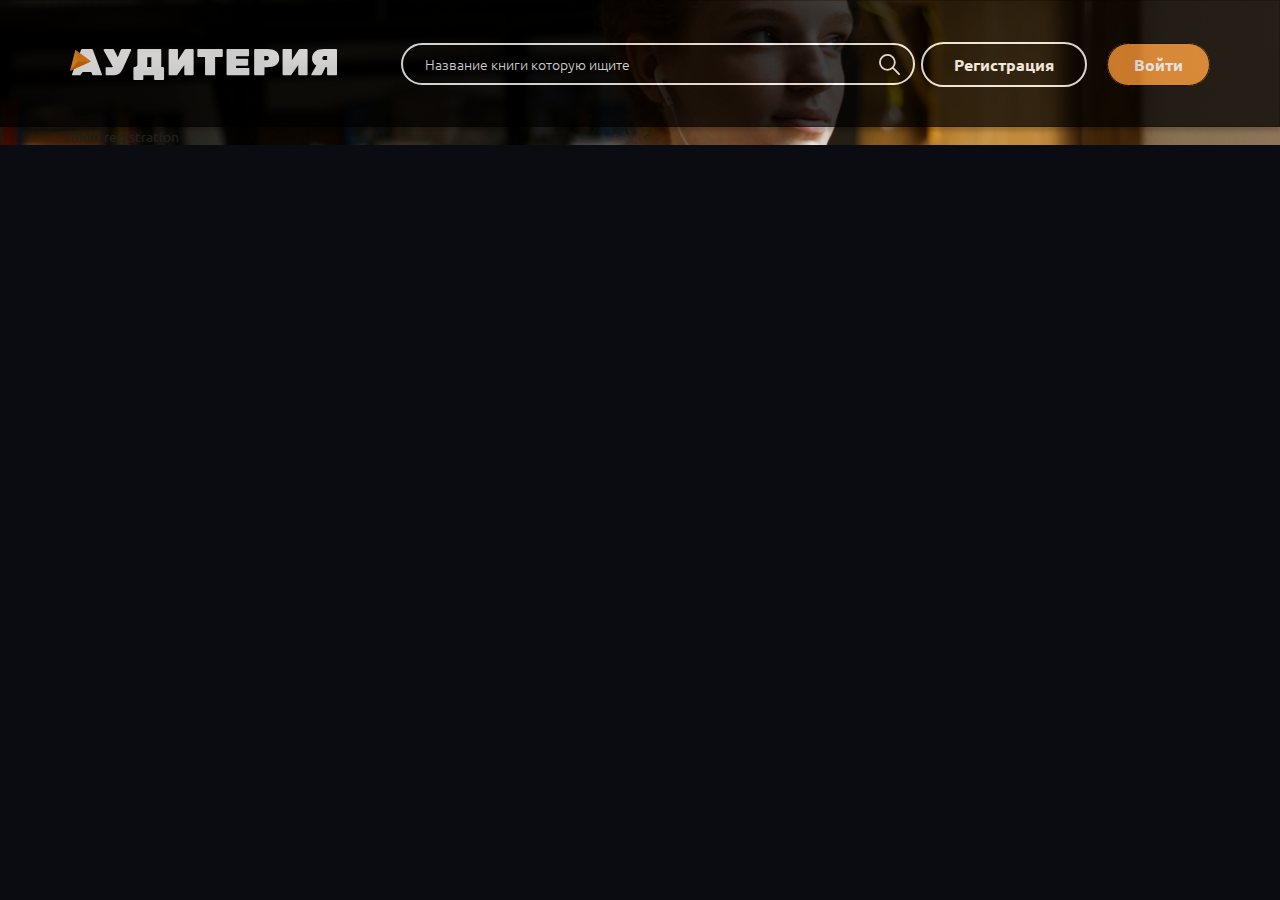
==== index.html @ 84f578bc "feat: aad project" ====
<!DOCTYPE html>
<html lang="en">


<head>
  <meta charset="UTF-8">
  <meta http-equiv="X-UA-Compatible" content="IE=edge">
  <meta name="viewport" content="width=device-width, initial-scale=1.0">
  <link rel="preconnect" href="https://fonts.googleapis.com">
  <link rel="preconnect" href="https://fonts.gstatic.com" crossorigin>
  <link href="https://fonts.googleapis.com/css2?family=Ubuntu:wght@300;400;500;700&display=swap" rel="stylesheet">
  <link rel="stylesheet" href="css/style.min.css">
  <title>Главная</title>
</head>

<body>
  <div class="wrapper">
    <div class="background">
      <header class="header">
    <div class="container">
        <div class="header__wrap">
            <div class="header__logo logo">
                <a href="" class="logo__link">
                    <img src="../img/svg/logo.svg" alt="logo" class="logo__img">
                </a>

            </div>
            <div class="header__search">
                <input class="header__input" type="search" placeholder="Название книги которую ищите">
            </div>
            <div class="header__nav nav">
                <div class="nav__item">
                    <a class="nav__btn nav__btn_registration" href="#">Регистрация</a>
                </div>
                <div class="nav__item">
                    <a class="nav__btn nav__btn_enter" href="#">Войти</a>
                </div>
            </div>


        </div>



    </div>
</header>

      <div class="container">
        <a href="./main.html">main</a>
        <a href="./registration.html">registration</a>
      </div>
    </div>
    <footer></footer>
  </div>
  <script src="js/app.min.js"></script>
</body>


</html>
---- css/style.min.css ----
h1 {
  font-size: 5.0520833333vw;
  font-size: 9.2592592593vh;
}

* {
  box-sizing: border-box;
}

*,
::after,
::before {
  box-sizing: border-box;
}

html {
  scroll-behavior: smooth;
}

body {
  position: relative;
  margin: 0;
  font-family: "Ubuntu", sans-serif;
  margin-left: auto;
  margin-right: auto;
  object-fit: cover;
  background-repeat: no-repeat;
  background-size: cover;
  background-position: center;
  color: #ffffff;
  font-size: 14px;
  background: #0b0c11;
}

img {
  display: block;
  max-width: 100%;
}

h1,
h2,
h3,
h4,
h5,
h6,
p {
  margin: 0;
}

ul,
li {
  margin: 0;
  padding: 0;
  list-style: none;
}

a {
  color: #222;
  text-decoration: none;
  transition: color 0.6s ease;
}

button {
  padding: 0;
  border: none;
  background: none;
  cursor: pointer;
}

.wrapper {
  min-height: 100%;
  overflow: hidden;
}

.container {
  max-width: 1230px;
  width: 100%;
  margin: 0 auto;
  padding: 0 15px;
}

input::-webkit-input-placeholder,
textarea::-webkit-input-placeholder {
  font-family: "Ubuntu";
  font-weight: 300;
  font-size: 14px;
  line-height: 16px;
  align-items: center;
  color: #ffffff;
}

input:-moz-placeholder,
textarea:-moz-placeholder {
  font-family: "Ubuntu";
  font-weight: 300;
  font-size: 14px;
  line-height: 16px;
  align-items: center;
  color: #ffffff;
}

.background {
  background: url(../img/img/main.jpg) center center/cover no-repeat;
}

.background {
  background: url(../img/img/main-book.jpg) center center/cover no-repeat;
}

.header {
  background: rgba(0, 0, 0, 0.92);
  opacity: 0.8;
  border: 1px solid #000000;
  box-shadow: 0px 4px 4px rgba(0, 0, 0, 0.25);
}

.header__wrap {
  padding-top: 42px;
  display: flex;
  justify-content: space-between;
  text-align: center;
  align-items: center;
  padding-bottom: 41px;
}

.header__search {
  position: relative;
  width: 32.125rem;
  height: 2.625rem;
  margin-left: 57px;
}

.header__input {
  width: 100%;
  height: 100%;
  padding: 0.4375rem 3.625rem 0.4375rem 1.375rem;
  border: 2px solid #ffffff;
  border-radius: 50px;
  background: transparent;
  background-image: url(../img/svg/search.svg);
  background-repeat: no-repeat;
  background-position: top 50% right 13px;
  background-size: 1.3125rem;
  font-family: "Ubuntu";
  font-weight: 300;
  font-size: 0.875rem;
  line-height: 1rem;
  align-items: center;
  color: #ffffff;
}

.nav {
  display: flex;
  justify-content: space-between;
  text-align: center;
  align-items: center;
}

.nav__btn {
  font-family: "Ubuntu";
  font-weight: 700;
  font-size: 1rem;
  align-items: center;
  text-align: center;
  color: #ffffff;
  border: 1px solid #000000;
  border-radius: 50px;
}

.nav__btn_enter {
  padding: 0.625rem 1.625rem;
  background: #ec8f32;
  border-radius: 50px;
}

.nav__btn_registration {
  margin-right: 1.25rem;
  padding: 0.625rem 1.9375rem;
  border: 2px solid #ffffff;
  border-radius: 50px;
}

.nav__btn_registration:hover {
  color: #ec8f32;
  border: 2px solid #ec8f32;
}

.nav__btn_enter:hover {
  color: #000000;
}

.header__navigation {
  min-width: 382px;
  display: flex;
  justify-content: space-between;
  align-items: center;
  text-align: center;
}

.header__navigation a {
  font-family: "Ubuntu";
  font-weight: 500;
  font-size: 1rem;
  line-height: 1.125rem;
  align-items: center;
  text-align: center;
  text-decoration-line: underline;
  color: #ffffff;
  transition: text-decoration-line 0.6s ease;
}

.header__navigation a:hover {
  text-decoration-line: none;
}

.header__search-btn {
  width: 21px;
  height: 21px;
}

.main {
  padding-bottom: 165px;
}

.main__wrap {
  padding-top: 166px;
  display: flex;
  justify-content: space-between;
  align-items: center;
}

.main__title {
  max-width: 779px;
  font-family: "Ubuntu";
  font-weight: 700;
  font-size: 3.875rem;
  line-height: 3.75rem;
  background: linear-gradient(266.28deg, #ffffff 29.05%, rgba(255, 255, 255, 0.42) 114.96%);
  -webkit-background-clip: text;
  -webkit-text-fill-color: transparent;
}

.main__text {
  padding-top: 1rem;
  max-width: 34.25rem;
  font-family: "Ubuntu";
  font-weight: 500;
  font-size: 1.5rem;
  line-height: 1.75rem;
  color: #ffffff;
}

.btn__book {
  font-family: "Ubuntu";
  font-weight: 700;
  font-size: 1.5rem;
  line-height: 1.75rem;
  align-items: center;
  text-align: center;
  color: #ffffff;
  padding: 1.625rem 2rem;
  background: #ec8f32;
  border-radius: 50px;
}

.btn__book:hover {
  color: #000000;
}

.swiper-menu {
  max-width: 74px;
  display: flex;
  justify-content: space-between;
  text-align: center;
  align-items: center;
}

.dot {
  cursor: pointer;
  width: 12px;
  height: 12px;
  background: #ffffff;
  margin-top: 30px;
  margin-bottom: 14px;
  display: inline-block;
  border-radius: 50%;
  transition: background-color 0.6s ease;
}

.dot:hover {
  background: #9fdd0d;
}

.dot-active {
  width: 19px;
  height: 19px;
  background: #ec8f32;
}

.novelty {
  padding-top: 2.75rem;
}

.novelty_popular {
  padding-top: 2.1875rem;
}

.novelty_edition {
  padding-top: 2.1875rem;
}

.novelty__wrap {
  display: flex;
  justify-content: space-between;
  text-align: center;
  align-items: center;
  padding-bottom: 37px;
}

.novelty__title {
  font-family: "Ubuntu";
  font-weight: 500;
  font-size: 32px;
  line-height: 37px;
  color: #ffffff;
}

.btn__novelty {
  font-family: "Ubuntu";
  font-weight: 700;
  font-size: 0.75rem;
  align-items: center;
  text-align: center;
  color: #ffffff;
  padding: 12px 27px;
  background: #ec8f32;
  border-radius: 50px;
}

.btn__novelty:hover {
  color: #000000;
}

.card {
  position: relative;
}

.card__wrap {
  display: flex;
  justify-content: space-between;
  align-items: center;
  flex-wrap: wrap;
  column-gap: 10px;
}

.card__item {
  width: 200px;
  padding-bottom: 60px;
}

.card__description {
  height: 96px;
  padding-top: 21px;
}

.card__text {
  font-family: "Ubuntu";
  font-weight: 300;
  font-size: 16px;
  line-height: 18px;
  padding-bottom: 10px;
  color: #adadad;
  max-width: 169px;
  white-space: nowrap;
  overflow: hidden;
  text-overflow: ellipsis;
}

.card__title {
  max-width: 198px;
  font-family: "Ubuntu";
  font-weight: 500;
  font-size: 21px;
  line-height: 24px;
  color: #ffffff;
  overflow: hidden;
  text-overflow: ellipsis;
}

.card__img {
  border: 1px solid #000000;
  border-radius: 20px;
}

.slider-icon {
  width: 20px;
  height: 38px;
  background-size: 38px 38px;
  background-position: center center;
  background-repeat: no-repeat;
  background-color: transparent;
  outline: 0;
  cursor: pointer;
  transition: 0.3s;
}

.slider-icon {
  position: absolute;
  top: 23%;
  cursor: pointer;
}

.slide-prev {
  left: -45px;
  background-image: url(../img/svg/slider-prev.svg);
}

.slide-next {
  right: -36px;
  background-image: url(../img/svg/slider-next.svg);
}

.play {
  position: relative;
}

.play__18 {
  position: absolute;
  top: 5%;
  left: 14px;
  width: 33px;
  height: 28px;
  background-repeat: no-repeat;
  background-color: transparent;
  outline: 0;
  cursor: pointer;
  transition: 0.3s;
  background-image: url(../img/svg/btn-18.svg);
}

.play__button {
  position: absolute;
  top: 6%;
  right: 10px;
  width: 44px;
  height: 44px;
  background-repeat: no-repeat;
  background-color: transparent;
  outline: 0;
  cursor: pointer;
  transition: 0.3s;
  background-image: url(../img/svg/play.svg);
}

.card__author {
  display: flex;
  justify-content: space-between;
}

.card__icons-btn path {
  -webkit-transition: fill 0.3s;
  transition: fill 0.3s;
}

.card__icons-btn:hover path {
  fill: green;
  stroke: #fff;
}

.card__icons path {
  -webkit-transition: fill 0.3s;
  transition: fill 0.3s;
}

.card__icons:hover path {
  stroke: #ec8f32;
}

.novelty__choice {
  display: flex;
}

.novelty__title_yellow {
  text-decoration-line: underline;
  color: #ec8f32;
}

.novelty__choice h2:nth-child(2) {
  padding-left: 33px;
  padding-right: 28px;
}

.compilations {
  padding-top: 58px;
  padding-bottom: 159px;
}

.compilations__wrap {
  display: flex;
  justify-content: space-between;
  align-items: center;
}

.compilations__card {
  width: 273px;
  height: 163px;
  background: #ffffff;
  border-radius: 25px;
  background-repeat: no-repeat;
  background-size: cover;
  background-position: center;
}

.compilations__card_road {
  background: url(../img/img/compilations-1.jpg);
}

.compilations__card_relax {
  background: url(../img/img/compilations-2.jpg);
}

.compilations__card_stady {
  background: url(../img/img/compilations-3.jpg);
}

.compilations__card_work {
  background: url(../img/img/compilations-4.jpg);
}

.compilations__title {
  font-family: "Ubuntu";
  font-weight: 700;
  font-size: 24px;
  line-height: 60px;
  color: #ffffff;
  padding-top: 89px;
  padding-left: 30px;
}

.compilations__title-popular {
  font-family: "Ubuntu";
  font-style: normal;
  font-weight: 500;
  font-size: 32px;
  line-height: 37px;
  color: #ffffff;
  padding-bottom: 39px;
}

.trend {
  display: flex;
  justify-content: space-between;
  flex-wrap: wrap;
  gap: 30px;
}

.trend__item {
  width: 36.4375rem;
  opacity: 0.6;
  border: 2.5px solid rgba(255, 255, 255, 0.3);
  border-radius: 25px;
}

.trend__wrap {
  display: flex;
  justify-content: space-between;
  align-items: center;
  padding: 34px 40px 38px 55px;
}

.trend__text {
  padding-left: 59px;
  max-width: 427px;
  font-family: "Ubuntu";
  font-weight: 500;
  font-size: 21px;
  line-height: 28px;
  display: flex;
  align-items: center;
  color: #ffffff;
}

@media (max-width: 1286px) {
  .container {
    max-width: 76.875rem;
    width: 100%;
    margin: 0 auto;
    padding: 0 45px;
  }
}
@media (max-width: 1178px) {
  .header__search {
    margin-left: 5px;
    margin-right: 5px;
  }
  .logo__img {
    width: 16.5625rem;
  }
}
@media (max-width: 946px) {
  .header__search {
    margin-left: 5px;
    margin-right: 5px;
  }
}
@media (max-width: 64em) {
  html {
    font-size: 12px;
  }
}
@media (max-width: 48em) {
  html {
    font-size: 10px;
  }
}
@media (max-width: 44em) {
  html {
    font-size: 9px;
  }
}
@media (max-width: 38em) {
  html {
    font-size: 8px;
  }
}
@media (max-width: 34em) {
  html {
    font-size: 7px;
  }
}
@media (max-width: 30em) {
  html {
    font-size: 6px;
  }
}
@media (max-width: 26em) {
  html {
    font-size: 4.5px;
  }
}
@media (max-width: 21em) {
  html {
    font-size: 4.4px;
  }
}
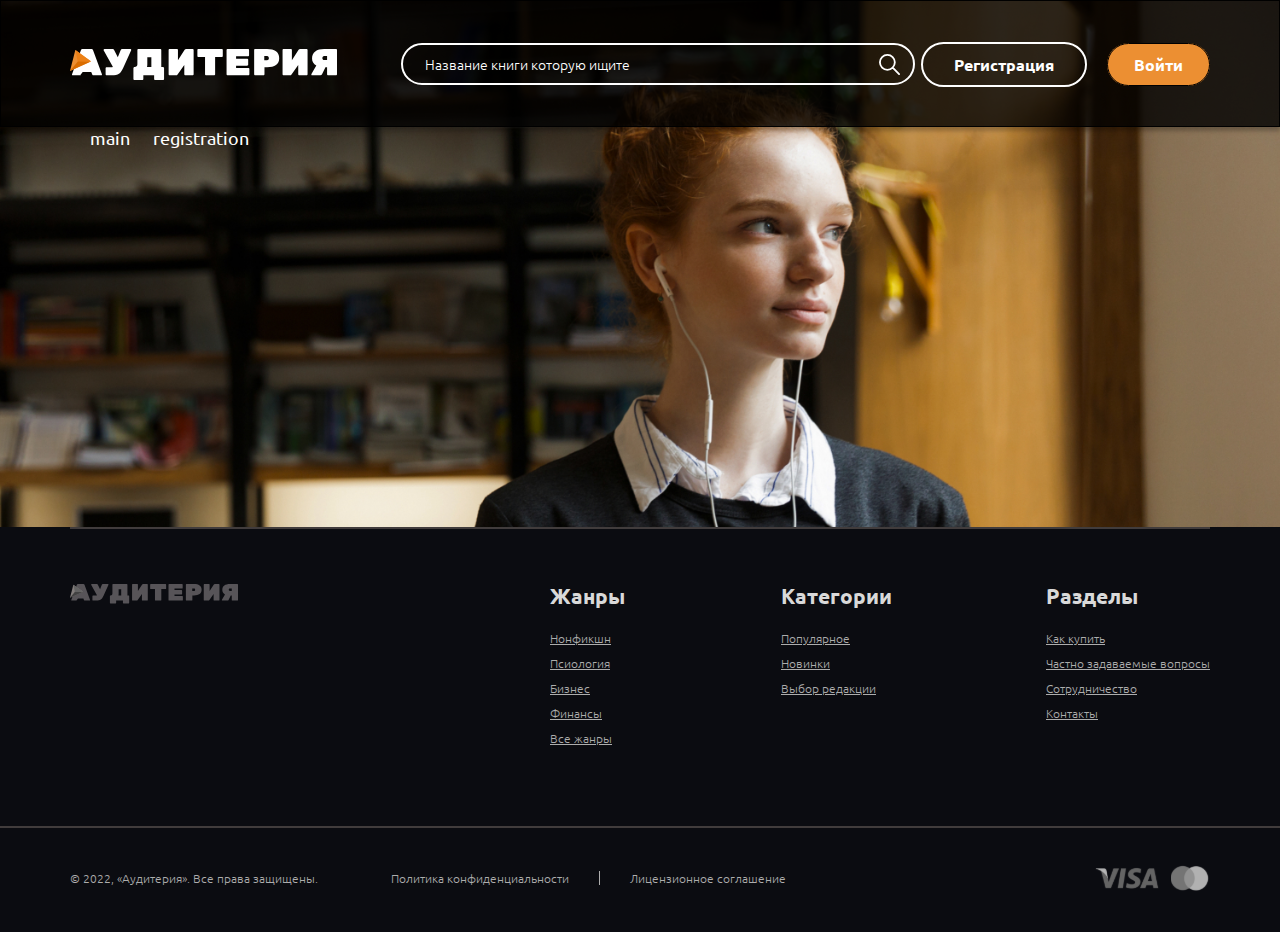
==== commit 93107b22: "feat: media" ====
--- a/index.html
+++ b/index.html
@@ -9,6 +9,7 @@
   <link rel="preconnect" href="https://fonts.googleapis.com">
   <link rel="preconnect" href="https://fonts.gstatic.com" crossorigin>
   <link href="https://fonts.googleapis.com/css2?family=Ubuntu:wght@300;400;500;700&display=swap" rel="stylesheet">
+  <link rel="stylesheet" href="https://cdn.jsdelivr.net/npm/swiper@8/swiper-bundle.min.css">
   <link rel="stylesheet" href="css/style.min.css">
   <title>Главная</title>
 </head>
@@ -36,7 +37,11 @@
                     <a class="nav__btn nav__btn_enter" href="#">Войти</a>
                 </div>
             </div>
-
+            <div class="hamburger">
+                <span class="hamburger-span"></span>
+                <span class="hamburger-span"></span>
+                <span class="hamburger-span"></span>
+            </div>
 
         </div>
 
@@ -44,13 +49,108 @@
 
     </div>
 </header>
+      <main class="main-link">
+        <div class="container">
+          <a class="main-link__link" href="./main.html">main</a>
+          <a class="main-link__link" href="./registration.html">registration</a>
+        </div>
+      </main>
+    </div>
 
-      <div class="container">
-        <a href="./main.html">main</a>
-        <a href="./registration.html">registration</a>
+    <footer class="footer">
+  <div class="container">
+    <div class="line"></div>
+    <div class="grid">
+      <div class="grid__item">
+        <div class="logo logo_footer">
+          <a href="#" class="logo__link">
+            <img class="logo__img-footer" src="../img/svg/logo-footer.svg" alt="logo">
+          </a>
+        </div>
+      </div>
+      <div class="grid__item grid__item_none">
+        <h3 class="grid__title">Жанры</h3>
+        <nav class="footer__nav nav-footer">
+          <ul class="nav-footer__item">
+            <li>
+              <a href="#" class="nav-footer__link">Нонфикшн</a>
+            </li>
+            <li>
+              <a href="#" class="nav-footer__link"> Псиология</a>
+            </li>
+            <li>
+              <a href="#" class="nav-footer__link">Бизнес</a>
+            </li>
+            <li>
+              <a href="#" class="nav-footer__link">Финансы</a>
+            </li>
+            <li>
+              <a href="#" class="nav-footer__link">Все жанры</a>
+            </li>
+          </ul>
+        </nav>
+
+      </div>
+      <div class="grid__item grid__item_none">
+        <h3 class="grid__title">Категории</h3>
+        <nav class="footer__nav nav-footer">
+          <ul class="nav-footer__item">
+            <li>
+              <a href="#" class="nav-footer__link">Популярное</a>
+            </li>
+            <li>
+              <a href="#" class="nav-footer__link"> Новинки</a>
+            </li>
+            <li>
+              <a href="#" class="nav-footer__link">Выбор редакции</a>
+            </li>
+
+          </ul>
+        </nav>
+
+      </div>
+      <div class="grid__item grid__item_none">
+        <h3 class="grid__title">Разделы</h3>
+        <nav class="footer__nav nav-footer">
+          <ul class="nav-footer__item">
+            <li>
+              <a href="#" class="nav-footer__link">Как купить</a>
+            </li>
+            <li>
+              <a href="#" class="nav-footer__link"> Частно задаваемые вопросы</a>
+            </li>
+            <li>
+              <a href="#" class="nav-footer__link">Сотрудничество</a>
+            </li>
+            <li>
+              <a href="#" class="nav-footer__link">Контакты</a>
+            </li>
+
+          </ul>
+        </nav>
+
       </div>
     </div>
-    <footer></footer>
+
+  </div>
+  <div class="footer__line"></div>
+  <div class="container">
+    <div class="footer__wrap">
+      <div class="footer__item">
+        <p class="footer__text footer__text_padding">© 2022, «Аудитерия». Все права защищены.</p>
+        <div class="footer__element">
+          <p class="footer__text">Политика конфиденциальности</p>
+          <p class="footer__text">Лицензионное соглашение</p>
+        </div>
+      </div>
+      <div class="footer__img">
+        <img src="../img/svg/visa.svg" alt="visa">
+        <img src="../img/svg/masercard.svg" alt="Mastercard">
+      </div>
+    </div>
+  </div>
+
+</footer>
   </div>
   <script src="js/app.min.js"></script>
 </body>
--- a/css/style.min.css
+++ b/css/style.min.css
@@ -69,7 +69,17 @@
 
 .wrapper {
   min-height: 100%;
+  display: flex;
+  flex-direction: column;
   overflow: hidden;
+}
+
+.wrapper > main {
+  flex: 1 1 auto;
+}
+
+.wrapper > * {
+  min-width: 0;
 }
 
 .container {
@@ -99,6 +109,16 @@
   color: #ffffff;
 }
 
+.main-link {
+  height: 400px;
+}
+
+.main-link__link {
+  color: #fff;
+  font-size: 18px;
+  padding-left: 20px;
+}
+
 .background {
   background: url(../img/img/main.jpg) center center/cover no-repeat;
 }
@@ -108,8 +128,7 @@
 }
 
 .header {
-  background: rgba(0, 0, 0, 0.92);
-  opacity: 0.8;
+  background: rgba(0, 0, 0, 0.8);
   border: 1px solid #000000;
   box-shadow: 0px 4px 4px rgba(0, 0, 0, 0.25);
 }
@@ -190,7 +209,6 @@
 }
 
 .header__navigation {
-  min-width: 382px;
   display: flex;
   justify-content: space-between;
   align-items: center;
@@ -218,12 +236,61 @@
   height: 21px;
 }
 
+.hamburger {
+  display: none;
+  position: absolute;
+  right: 22px;
+  top: 53px;
+  transform: translateY(-50%);
+  cursor: pointer;
+  z-index: 50;
+  width: 25px;
+  height: 16px;
+}
+
+.hamburger-span {
+  display: block;
+  height: 2.31px;
+  width: 100%;
+  background-color: #ffffff;
+  margin-bottom: 4.54px;
+  transition: all 0.5s;
+}
+
+.header__wrap {
+  display: flex;
+  justify-content: space-between;
+  align-items: center;
+  text-align: center;
+}
+
+.nav__menu {
+  min-width: 23.875rem;
+  display: flex;
+  justify-content: space-between;
+  align-items: center;
+  text-align: center;
+  padding-left: 5px;
+  padding-right: 5px;
+}
+
+.nav__link {
+  font-weight: 600;
+  font-size: 14px;
+  line-height: 21px;
+  color: #8c8c8c;
+}
+
+.header__active {
+  padding-left: 5px;
+}
+
 .main {
-  padding-bottom: 165px;
+  padding-bottom: 10.3125rem;
 }
 
 .main__wrap {
-  padding-top: 166px;
+  padding-top: 10.375rem;
   display: flex;
   justify-content: space-between;
   align-items: center;
@@ -297,19 +364,23 @@
   background: #ec8f32;
 }
 
-.novelty {
+.audiobook {
+  padding-top: 6.25rem;
+}
+
+.audiobook_popular {
+  padding-top: 2.1875rem;
+}
+
+.audiobook_edition {
+  padding-top: 2.1875rem;
+}
+
+.audiobook_tabs {
   padding-top: 2.75rem;
 }
 
-.novelty_popular {
-  padding-top: 2.1875rem;
-}
-
-.novelty_edition {
-  padding-top: 2.1875rem;
-}
-
-.novelty__wrap {
+.audiobook__wrap {
   display: flex;
   justify-content: space-between;
   text-align: center;
@@ -317,15 +388,15 @@
   padding-bottom: 37px;
 }
 
-.novelty__title {
+.audiobook__title {
   font-family: "Ubuntu";
   font-weight: 500;
-  font-size: 32px;
-  line-height: 37px;
-  color: #ffffff;
-}
-
-.btn__novelty {
+  font-size: 2rem;
+  line-height: 2.3125rem;
+  color: #ffffff;
+}
+
+.btn__audiobook {
   font-family: "Ubuntu";
   font-weight: 700;
   font-size: 0.75rem;
@@ -337,7 +408,7 @@
   border-radius: 50px;
 }
 
-.btn__novelty:hover {
+.btn__audiobook:hover {
   color: #000000;
 }
 
@@ -366,8 +437,8 @@
 .card__text {
   font-family: "Ubuntu";
   font-weight: 300;
-  font-size: 16px;
-  line-height: 18px;
+  font-size: 1rem;
+  line-height: 1.125rem;
   padding-bottom: 10px;
   color: #adadad;
   max-width: 169px;
@@ -380,8 +451,8 @@
   max-width: 198px;
   font-family: "Ubuntu";
   font-weight: 500;
-  font-size: 21px;
-  line-height: 24px;
+  font-size: 1.3125rem;
+  line-height: 1.5rem;
   color: #ffffff;
   overflow: hidden;
   text-overflow: ellipsis;
@@ -420,11 +491,11 @@
   background-image: url(../img/svg/slider-next.svg);
 }
 
-.play {
+.element {
   position: relative;
 }
 
-.play__18 {
+.element__18 {
   position: absolute;
   top: 5%;
   left: 14px;
@@ -438,7 +509,7 @@
   background-image: url(../img/svg/btn-18.svg);
 }
 
-.play__button {
+.element__button {
   position: absolute;
   top: 6%;
   right: 10px;
@@ -476,16 +547,16 @@
   stroke: #ec8f32;
 }
 
-.novelty__choice {
-  display: flex;
-}
-
-.novelty__title_yellow {
+.audiobook__choice {
+  display: flex;
+}
+
+.audiobook__title_yellow {
   text-decoration-line: underline;
   color: #ec8f32;
 }
 
-.novelty__choice h2:nth-child(2) {
+.audiobook__choice button:nth-child(2) {
   padding-left: 33px;
   padding-right: 28px;
 }
@@ -530,8 +601,8 @@
 .compilations__title {
   font-family: "Ubuntu";
   font-weight: 700;
-  font-size: 24px;
-  line-height: 60px;
+  font-size: 1.5rem;
+  line-height: 3.75rem;
   color: #ffffff;
   padding-top: 89px;
   padding-left: 30px;
@@ -541,8 +612,8 @@
   font-family: "Ubuntu";
   font-style: normal;
   font-weight: 500;
-  font-size: 32px;
-  line-height: 37px;
+  font-size: 2rem;
+  line-height: 2.3125rem;
   color: #ffffff;
   padding-bottom: 39px;
 }
@@ -573,11 +644,202 @@
   max-width: 427px;
   font-family: "Ubuntu";
   font-weight: 500;
+  font-size: 1.3125rem;
+  line-height: 1.75rem;
+  display: flex;
+  align-items: center;
+  color: #ffffff;
+}
+
+.online-store {
+  padding-top: 10.3125rem;
+  padding-bottom: 169px;
+}
+
+.online-store__wrap {
+  display: flex;
+  justify-content: space-between;
+  align-items: center;
+  text-align: center;
+}
+
+.advantages {
+  padding-top: 12px;
+  padding-bottom: 10.8125rem;
+}
+
+.advantages__wrap {
+  border: 3px solid rgba(255, 255, 255, 0.3);
+  border-radius: 25px;
+  position: relative;
+}
+
+.advantages__element {
+  padding: 37px 67px 50px 309px;
+  display: flex;
+  justify-content: space-between;
+  align-items: center;
+}
+
+.advantages__title {
+  font-family: "Ubuntu";
+  font-style: normal;
+  font-weight: 700;
+  font-size: 2rem;
+  line-height: 3.75rem;
+  background: linear-gradient(266.28deg, #ffffff 29.05%, rgba(255, 255, 255, 0.28) 114.96%);
+  -webkit-background-clip: text;
+  -webkit-text-fill-color: transparent;
+}
+
+.advantages__text {
+  max-width: 33.375rem;
+  font-family: "Ubuntu";
+  font-weight: 300;
+  font-size: 1.125rem;
+  line-height: 120.9%;
+  color: #ffffff;
+}
+
+.advantages__btn {
+  padding-top: 23px;
+  width: 235px;
+}
+
+.btn__advantages {
+  font-family: "Ubuntu";
+  font-weight: 700;
+  font-size: 1.125rem;
+  line-height: 1.3125rem;
+  color: #ffffff;
+  padding: 1.4375rem 2rem;
+  background: #ec8f32;
+  border-radius: 50px;
+}
+
+.btn__advantages:hover {
+  color: #000000;
+}
+
+.advantages__img {
+  position: absolute;
+  top: -27px;
+  left: -4px;
+}
+
+.advantages__img img {
+  width: 266px;
+  height: 266px;
+  background: #ffffff;
+  border-radius: 25px;
+}
+
+.advantages__button {
+  position: absolute;
+  top: 33%;
+  right: 82px;
+  width: 94px;
+  height: 94px;
+  background-repeat: no-repeat;
+  background-color: transparent;
+  outline: 0;
+  cursor: pointer;
+  transition: 0.3s;
+  background-image: url(../img/svg/play-btn.svg);
+}
+
+.grid {
+  display: grid;
+  grid-template-columns: 1fr 200px 234px 164px;
+  grid-template-rows: 1fr;
+  grid-gap: 31px;
+  padding-bottom: 75px;
+}
+
+.grid__title {
+  font-family: "Ubuntu";
+  font-weight: 700;
   font-size: 21px;
-  line-height: 28px;
-  display: flex;
-  align-items: center;
-  color: #ffffff;
+  line-height: 60px;
+  color: #d9d9d9;
+  margin-top: -12px;
+}
+
+.line {
+  margin: 0 0 49px 0;
+  border: 1px solid #413c3c;
+}
+
+.footer__line {
+  margin: 0 0 37px 0;
+  border: 1px solid #413c3c;
+}
+
+.nav-footer__link {
+  font-family: "Ubuntu";
+  font-weight: 300;
+  font-size: 12px;
+  line-height: 25px;
+  text-decoration-line: underline;
+  color: #adadad;
+}
+
+.footer__wrap {
+  display: flex;
+  justify-content: space-between;
+  text-align: center;
+  align-items: center;
+  padding-bottom: 2.5625rem;
+}
+
+.footer__text {
+  font-family: "Ubuntu";
+  font-weight: 300;
+  font-size: 12px;
+  line-height: 14px;
+  color: #adadad;
+}
+
+.footer__info-tel {
+  margin-top: 20px;
+  display: flex;
+}
+
+.footer__tel {
+  margin-right: 20px;
+}
+
+.logo_footer {
+  padding: 6px 0px;
+}
+
+.footer__item {
+  display: flex;
+}
+
+.footer__text_padding {
+  padding-right: 4.5625rem;
+}
+
+.footer__element p:first-child {
+  padding-right: 1.875rem;
+}
+
+.footer__element p:last-child {
+  border-left: 1px solid;
+  padding-left: 1.875rem;
+}
+
+.footer__img {
+  display: flex;
+}
+
+.footer__img img:first-child {
+  padding-right: 0.625rem;
+}
+
+.footer__element {
+  display: flex;
 }
 
 @media (max-width: 1286px) {
@@ -587,8 +849,18 @@
     margin: 0 auto;
     padding: 0 45px;
   }
+  .advantages__text {
+    max-width: 30.375rem;
+  }
 }
 @media (max-width: 1178px) {
+  html {
+    font-size: 13px;
+  }
+  .advantages__title {
+    font-size: 1.8rem;
+    line-height: 1.75rem;
+  }
   .header__search {
     margin-left: 5px;
     margin-right: 5px;
@@ -596,50 +868,443 @@
   .logo__img {
     width: 16.5625rem;
   }
+  .header__navigation {
+    min-width: 18.75rem;
+  }
+  .card__item {
+    padding-bottom: 20px;
+  }
+  .compilations {
+    padding-top: 28px;
+    padding-bottom: 59px;
+  }
+  .online-store {
+    padding-top: 10rem;
+    padding-bottom: 69px;
+  }
+  .advantages__img img {
+    width: 16.625rem;
+    height: 16.625rem;
+  }
+  .advantages__button {
+    position: absolute;
+    top: 33%;
+    right: 5.125rem;
+    width: 5.875rem;
+    height: 5.875rem;
+    background-size: 3.75rem 3.75rem;
+    background-repeat: no-repeat;
+    background-color: transparent;
+    outline: 0;
+    cursor: pointer;
+    transition: 0.3s;
+    background-image: url(../img/svg/play-btn.svg);
+  }
+  .advantages__element {
+    padding: 37px 67px 50px 230px;
+  }
 }
 @media (max-width: 946px) {
+  .advantages__img img {
+    width: 218px;
+    height: 208px;
+  }
   .header__search {
     margin-left: 5px;
     margin-right: 5px;
   }
+  .compilations__card {
+    width: 15.625rem;
+  }
+  .advantages__img img {
+    width: 236px;
+    height: 236px;
+  }
+  .advantages__element {
+    padding: 47px 48px 50px 248px;
+  }
+  .advantages__item {
+    padding-right: 15px;
+  }
+  .online-store__wrap div:nth-last-child(n+2) {
+    padding-right: 10px;
+  }
+  .grid {
+    grid-template-columns: 1fr 85px 118px 164px;
+    grid-gap: 6px;
+  }
 }
 @media (max-width: 64em) {
   html {
     font-size: 12px;
   }
+  .advantages__btn {
+    width: 231px;
+  }
+  .advantages__element {
+    padding: 32px 0px 24px 240px;
+  }
+  .advantages__button {
+    top: 33%;
+    right: 88px;
+    width: 60px;
+    height: 60px;
+    background-size: 60px 60px;
+  }
+  .btn__advantages {
+    padding: 1.4375rem 1rem;
+  }
 }
 @media (max-width: 48em) {
   html {
     font-size: 10px;
   }
+  .advantages__img img {
+    width: 211px;
+    height: 203px;
+  }
 }
 @media (max-width: 44em) {
   html {
-    font-size: 9px;
+    font-size: 10px;
   }
 }
 @media (max-width: 38em) {
   html {
-    font-size: 8px;
+    font-size: 10px;
   }
 }
 @media (max-width: 34em) {
   html {
-    font-size: 7px;
-  }
-}
-@media (max-width: 30em) {
-  html {
-    font-size: 6px;
-  }
-}
-@media (max-width: 26em) {
-  html {
-    font-size: 4.5px;
-  }
-}
-@media (max-width: 21em) {
-  html {
-    font-size: 4.4px;
+    font-size: 8px;
+  }
+  .nav-active {
+    padding-left: 20px;
+    display: none;
+    position: absolute;
+    top: 0;
+    right: -100%;
+    width: 220px;
+    height: 236px;
+    transition: 0.6s all;
+    z-index: 200;
+    background: #000000;
+    box-shadow: -15px 4px 40px rgba(25, 70, 186, 0.1);
+  }
+  .header__active {
+    padding-left: 20px;
+    display: none;
+    position: absolute;
+    top: 116px;
+    right: -100%;
+    width: 220px;
+    height: 236px;
+    transition: 0.6s all;
+    z-index: 200;
+    background: #000000;
+    box-shadow: -15px 4px 40px rgba(25, 70, 186, 0.1);
+  }
+  .nav__menu {
+    padding-top: 42px;
+    flex-direction: column;
+    text-align: start;
+    align-items: flex-start;
+  }
+  .header__nav {
+    padding-top: 10px;
+    flex-direction: column;
+    text-align: start;
+    align-items: flex-start;
+  }
+  .nav__item {
+    padding-bottom: 18px;
+    padding-top: 6px;
+  }
+  .nav__link {
+    font-weight: 700;
+    font-size: 30px;
+    line-height: 50px;
+    color: #ffffff;
+  }
+  .vigorous {
+    display: block;
+    right: 0;
+  }
+  .hamburger {
+    display: block;
+    right: 36px;
+    top: 50px;
+    z-index: 300;
+  }
+  .hamburger-span {
+    height: 2.31px;
+  }
+  .hamburger-active .hamburger-span {
+    margin-bottom: -2px;
+  }
+  .hamburger-active .hamburger-span:nth-child(1) {
+    background: #ffffff;
+    transform: translateY(3px) rotate(-45deg);
+  }
+  .hamburger-active .hamburger-span:nth-child(2) {
+    display: none;
+  }
+  .hamburger-active .hamburger-span:nth-child(3) {
+    background: #ffffff;
+    transform: translateY(3px) rotate(45deg);
+  }
+  .main__wrap {
+    padding-top: 119px;
+    flex-direction: column;
+    text-align: start;
+    align-items: flex-start;
+  }
+  .logo__img {
+    width: 206.71px;
+  }
+  .main__title {
+    font-size: 38px;
+    line-height: 41px;
+  }
+  .main__text {
+    padding-top: 18px;
+    font-size: 21px;
+    line-height: 24px;
+    max-width: 46.25rem;
+  }
+  .container {
+    padding: 0 32px;
+  }
+  .header__search-btn {
+    margin-right: 63px;
+  }
+  .header__navigation a {
+    font-size: 2rem;
+    line-height: 26px;
+  }
+  .nav__btn {
+    font-size: 2rem;
+  }
+  .main__btn {
+    margin-top: 58px;
+  }
+  .btn__book {
+    font-size: 18px;
+    line-height: 21px;
+    padding: 20px 33px;
+  }
+  .swiper-menu {
+    margin-left: auto;
+    margin-right: auto;
+    padding-top: 83px;
+  }
+  .main {
+    padding-bottom: 30px;
+  }
+  .background {
+    background-position: 54% 75%;
+  }
+  .audiobook_new {
+    display: none;
+  }
+  .audiobook_popular {
+    display: none;
+  }
+  .audiobook_edition {
+    display: none;
+  }
+  .audiobook__btn {
+    display: none;
+  }
+  .audiobook__title_choice {
+    display: none;
+  }
+  .card__title-span {
+    display: none;
+  }
+  .audiobook_tabs {
+    padding-top: 61px;
+  }
+  .audiobook__title {
+    font-size: 32px;
+    line-height: 37px;
+  }
+  .card__text {
+    font-size: 16px;
+    line-height: 18px;
+  }
+  .card__title {
+    font-size: 21px;
+    line-height: 24px;
+  }
+  .card__item {
+    width: 160px;
+  }
+  .card__description {
+    height: 103px;
+    padding-top: 13px;
+  }
+  .compilations__title-popular {
+    font-size: 32px;
+    line-height: 37px;
+    padding-bottom: 31px;
+  }
+  .compilations {
+    padding-top: 51px;
+    padding-bottom: 85px;
+  }
+  .compilations__card_relax {
+    display: none;
+  }
+  .compilations__card_stady {
+    display: none;
+  }
+  .compilations__card_work {
+    display: none;
+  }
+  .compilations__title {
+    font-size: 24px;
+    padding-top: 107px;
+  }
+  .compilations__card {
+    width: 273px;
+  }
+  .trend__item {
+    width: 359px;
+  }
+  .trend__text {
+    font-size: 18px;
+    line-height: 24px;
+    padding-left: 0px;
+    max-width: 297px;
+  }
+  .trend__wrap {
+    flex-direction: column;
+    padding: 43px 21px 46px 25px;
+    text-align: center;
+  }
+  .trend__icon {
+    padding-bottom: 24px;
+  }
+  .online-store__wrap {
+    flex-direction: column;
+  }
+  .online-store {
+    padding-top: 100px;
+  }
+  .online-store__wrap div:nth-last-child(n+2) {
+    padding-right: 0px;
+  }
+  .online-store__img {
+    padding-bottom: 44px;
+  }
+  .advantages__wrap {
+    border: 0px solid rgba(255, 255, 255, 0.3);
+    display: flex;
+    justify-content: space-between;
+    align-items: center;
+    text-align: center;
+    flex-direction: column;
+  }
+  .advantages__element {
+    margin-right: auto;
+    margin-left: auto;
+    max-width: 303px;
+    padding-bottom: 81px;
+    border: 3px solid rgba(255, 255, 255, 0.3);
+    border-radius: 25px;
+    position: relative;
+  }
+  .advantages__element {
+    margin-top: -74px;
+    display: flex;
+    justify-content: space-between;
+    align-items: center;
+    text-align: center;
+    flex-direction: column;
+    padding: 27px 14px 80px 7px;
+    z-index: -1;
+  }
+  .advantages__img img {
+    width: 356px;
+    height: 350px;
+  }
+  .advantages__button {
+    top: 36%;
+    right: 128px;
+    width: 94px;
+    height: 94px;
+    background-size: 94px 94px;
+  }
+  .advantages__item {
+    padding-right: 0px;
+  }
+  .advantages__item {
+    padding-top: 65px;
+  }
+  .advantages__title {
+    font-size: 30px;
+    line-height: 32px;
+  }
+  .advantages__text {
+    font-weight: 300;
+    font-size: 18px;
+    max-width: 330px;
+    padding-top: 16px;
+    padding-left: 5px;
+  }
+  .btn__advantages {
+    padding: 22px 33px;
+    font-size: 18px;
+    line-height: 21px;
+  }
+  .advantages__btn {
+    padding-top: 82px;
+  }
+  .advantages__btn {
+    width: 287px;
+  }
+  .grid__item_none {
+    display: none;
+  }
+  .logo__img-footer {
+    width: 168px;
+  }
+  .grid {
+    grid-template-columns: 1fr;
+    padding-bottom: 29px;
+  }
+  .advantages__img {
+    position: relative;
+  }
+  .grid__item {
+    text-align: center;
+    margin-left: auto;
+    margin-right: auto;
+  }
+  .footer__line {
+    display: none;
+  }
+  .line {
+    display: none;
+  }
+  .footer__wrap {
+    flex-direction: column;
+  }
+  .footer__item {
+    flex-direction: column;
+  }
+  .footer__item p:last-child {
+    border-left: 1px solid;
+    padding-left: 2px;
+  }
+  .footer__item p:first-child {
+    padding-right: 2px;
+  }
+  .footer__element {
+    padding-top: 12px;
+  }
+  .footer__img {
+    margin-top: 50px;
   }
 }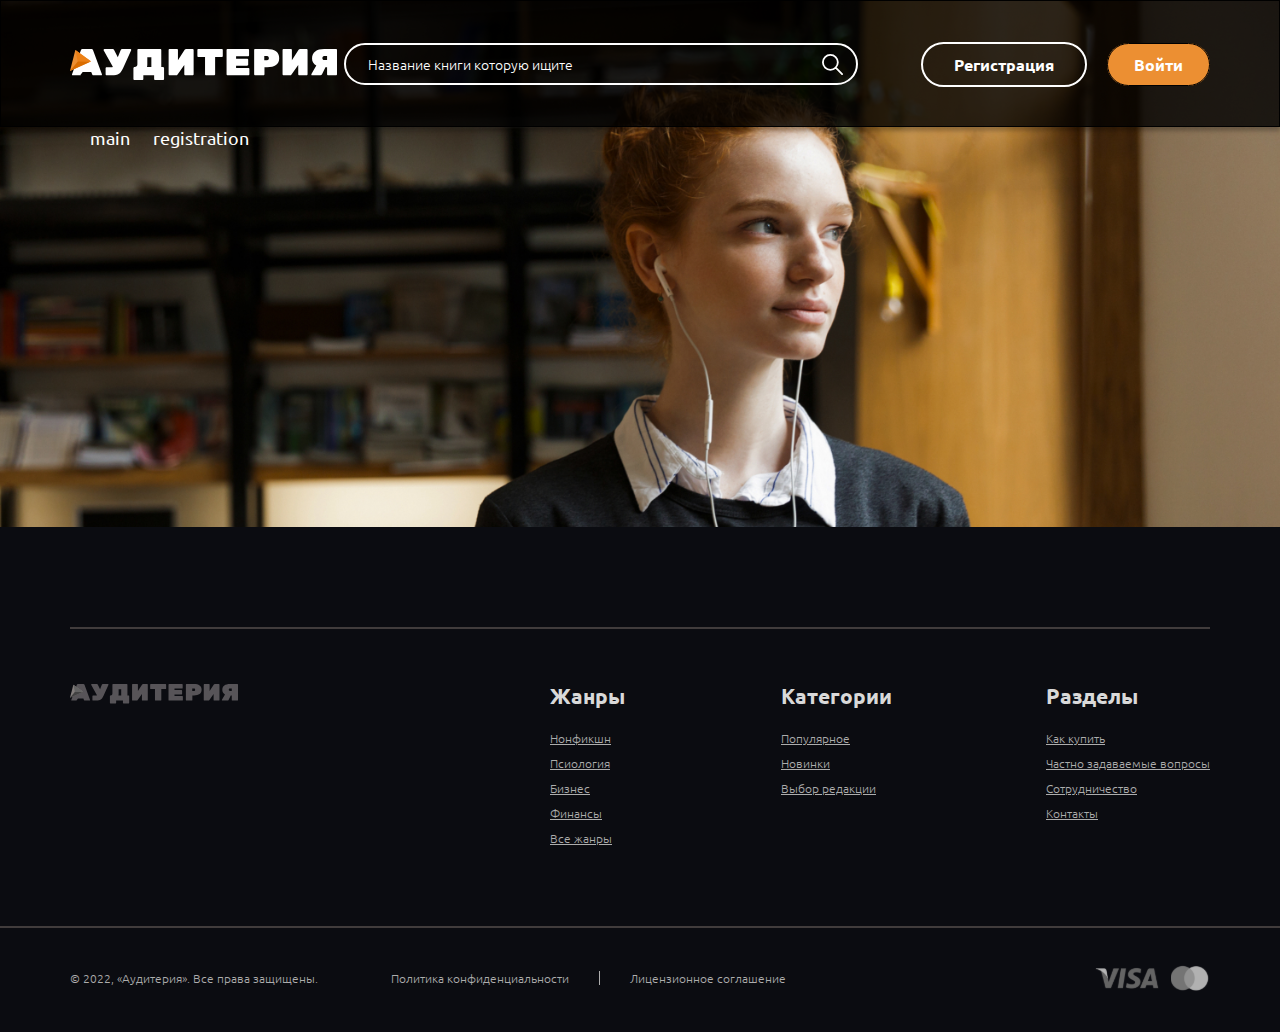
==== commit 59617d41: "fix" ====
--- a/index.html
+++ b/index.html
@@ -26,15 +26,21 @@
                 </a>
 
             </div>
+
             <div class="header__search">
                 <input class="header__input" type="search" placeholder="Название книги которую ищите">
             </div>
-            <div class="header__nav nav">
-                <div class="nav__item">
-                    <a class="nav__btn nav__btn_registration" href="#">Регистрация</a>
-                </div>
-                <div class="nav__item">
-                    <a class="nav__btn nav__btn_enter" href="#">Войти</a>
+            <button class="header__search-btn header__search-btn_hidden ">
+                <img src="../img/svg/search.svg" alt="search">
+            </button>
+            <div class="header__active-registration">
+                <div class="header__nav header__nav_registration nav">
+                    <div class="nav__item">
+                        <a class="nav__btn nav__btn_registration" href="#">Регистрация</a>
+                    </div>
+                    <div class="nav__item">
+                        <a class="nav__btn nav__btn_enter" href="#">Войти</a>
+                    </div>
                 </div>
             </div>
             <div class="hamburger">
--- a/css/style.min.css
+++ b/css/style.min.css
@@ -146,7 +146,7 @@
   position: relative;
   width: 32.125rem;
   height: 2.625rem;
-  margin-left: 57px;
+  margin-right: 57px;
 }
 
 .header__input {
@@ -283,6 +283,15 @@
 
 .header__active {
   padding-left: 5px;
+}
+
+.header__active-registration {
+  display: flex;
+  justify-content: space-between;
+}
+
+.header__search-btn_hidden {
+  display: none;
 }
 
 .main {
@@ -665,7 +674,7 @@
 
 .advantages {
   padding-top: 12px;
-  padding-bottom: 10.8125rem;
+  padding-bottom: 4.5625rem;
 }
 
 .advantages__wrap {
@@ -746,6 +755,10 @@
   cursor: pointer;
   transition: 0.3s;
   background-image: url(../img/svg/play-btn.svg);
+}
+
+.footer {
+  padding-top: 6.25rem;
 }
 
 .grid {
@@ -966,17 +979,18 @@
 }
 @media (max-width: 44em) {
   html {
-    font-size: 10px;
+    font-size: 9px;
   }
 }
 @media (max-width: 38em) {
   html {
-    font-size: 10px;
-  }
-}
-@media (max-width: 34em) {
-  html {
     font-size: 8px;
+  }
+  .header__search-btn_hidden {
+    display: block;
+  }
+  .header__search {
+    display: none;
   }
   .nav-active {
     padding-left: 20px;
@@ -991,6 +1005,22 @@
     background: #000000;
     box-shadow: -15px 4px 40px rgba(25, 70, 186, 0.1);
   }
+  .header__active-registration {
+    padding-left: 20px;
+    display: none;
+    position: absolute;
+    top: 0;
+    right: -100%;
+    width: 220px;
+    height: 236px;
+    transition: 0.6s all;
+    z-index: 200;
+    background: #000000;
+    box-shadow: -15px 4px 40px rgba(25, 70, 186, 0.1);
+  }
+  .header__nav_registration {
+    margin-top: 70px;
+  }
   .header__active {
     padding-left: 20px;
     display: none;
